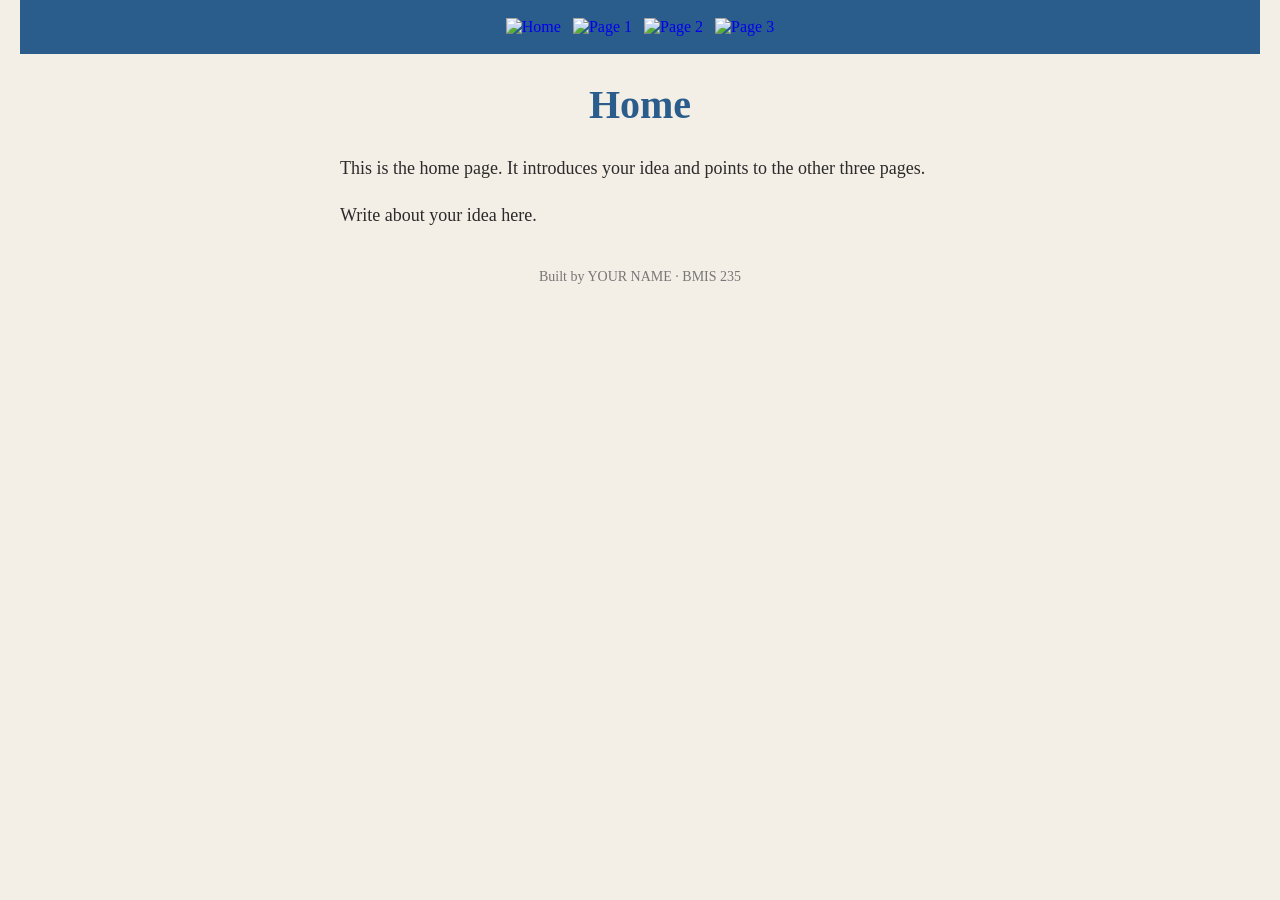
==== index.html @ 2a99c0ae "Initial commit" ====
<!DOCTYPE html>
<!--
  Author: YOUR NAME
  GU username: YOUR-GU-USERNAME
  Course: BMIS 235 - HTML-3
-->
<html lang="en">
<head>
<meta charset="utf-8">
<meta name="author" content="YOUR NAME">
<title>Home</title>

<!-- this one line connects the page to the stylesheet -->
<link rel="stylesheet" href="styles.css">
</head>
<body>

<!-- ===== MENU ============================================================
     The menu is four links. Each link wraps an image instead of words.
     Build it once on this page, check that every link works,
     then copy the whole <nav> block and paste it over the menu on the
     other three pages, so every page has the exact same menu.
     ===================================================================== -->
<nav>
    <a href="index.html"><img src="img/home.png" alt="Home"></a>
    <a href="page1.html"><img src="img/page1.png" alt="Page 1"></a>
    <a href="page2.html"><img src="img/page2.png" alt="Page 2"></a>
    <a href="page3.html"><img src="img/page3.png" alt="Page 3"></a>
</nav>

<h1>Home</h1>
<p>This is the home page. It introduces your idea and points to the other three pages.</p>
<p>Write about your idea here.</p>

<!-- ===== SHOWCASE ======================================================
     This box is empty on purpose. In Part 7 you paste an interactive
     graphic BETWEEN the opening <div> and the closing </div> below.
     ===================================================================== -->
<div class="showcase"></div>

<!-- Footer: fill in your name -->
<footer>Built by YOUR NAME &middot; BMIS 235</footer>

</body>
</html>
---- styles.css ----
/* =====================================================================
   styles.css  ·  YOUR BRAND
   ---------------------------------------------------------------------
   This one file is your brand guide. Every page that links to it gets
   the same font, the same colors and the same spacing.
   Change a color here once, and every page changes.

   Use the same font and colors you picked for your Excel menu images,
   so the menu and the pages look like one brand.
   ===================================================================== */

body {
    font-family: Georgia, "Times New Roman", serif;
    background-color: #f4efe6;
    color: #2b2b2b;
    margin: 0;
    padding: 0 20px 40px 20px;
}

/* the menu at the top of every page */
nav {
    background-color: #2b5d8c;
    padding: 14px;
    text-align: center;
}

/* every image inside the menu is forced to the same height.
   If your images still look different sizes, their WIDTHS are
   different: go back to Excel and make every cell the same size. */
nav img {
    height: 50px;
    margin: 4px;
    vertical-align: middle;
}

/* no underline or border around the image links */
nav a {
    text-decoration: none;
}

h1 {
    color: #2b5d8c;
    text-align: center;
    font-size: 40px;
}

p {
    max-width: 600px;
    margin: 20px auto;
    font-size: 18px;
    line-height: 1.5;
}

footer {
    text-align: center;
    font-size: 14px;
    color: #777777;
    margin-top: 40px;
}
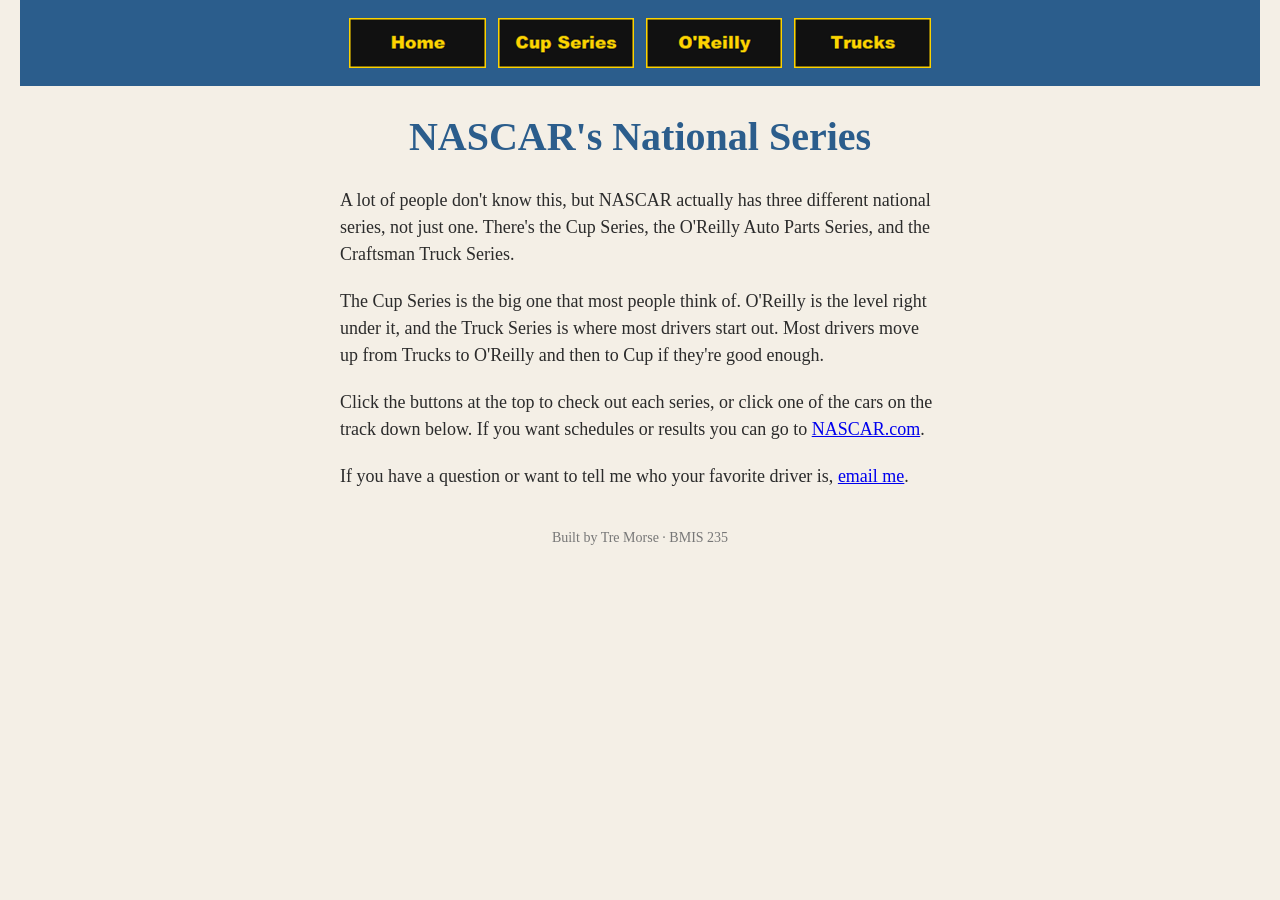
==== commit 0249d0ee: "Add NASCAR menu and home page content" ====
--- a/index.html
+++ b/index.html
@@ -1,14 +1,14 @@
 <!DOCTYPE html>
 <!--
-  Author: YOUR NAME
-  GU username: YOUR-GU-USERNAME
+  Author: Tre Morse
+  GU username: rmorse
   Course: BMIS 235 - HTML-3
 -->
 <html lang="en">
 <head>
 <meta charset="utf-8">
-<meta name="author" content="YOUR NAME">
-<title>Home</title>
+<meta name="author" content="Tre Morse">
+<title>NASCAR's National Series</title>
 
 <!-- this one line connects the page to the stylesheet -->
 <link rel="stylesheet" href="styles.css">
@@ -23,14 +23,16 @@
      ===================================================================== -->
 <nav>
     <a href="index.html"><img src="img/home.png" alt="Home"></a>
-    <a href="page1.html"><img src="img/page1.png" alt="Page 1"></a>
-    <a href="page2.html"><img src="img/page2.png" alt="Page 2"></a>
-    <a href="page3.html"><img src="img/page3.png" alt="Page 3"></a>
+    <a href="cup.html"><img src="img/cup.png" alt="Cup Series"></a>
+    <a href="oreilly.html"><img src="img/oreilly.png" alt="O'Reilly"></a>
+    <a href="trucks.html"><img src="img/trucks.png" alt="Trucks"></a>
 </nav>
 
-<h1>Home</h1>
-<p>This is the home page. It introduces your idea and points to the other three pages.</p>
-<p>Write about your idea here.</p>
+<h1>NASCAR's National Series</h1>
+<p>A lot of people don't know this, but NASCAR actually has three different national series, not just one. There's the Cup Series, the O'Reilly Auto Parts Series, and the Craftsman Truck Series.</p>
+<p>The Cup Series is the big one that most people think of. O'Reilly is the level right under it, and the Truck Series is where most drivers start out. Most drivers move up from Trucks to O'Reilly and then to Cup if they're good enough.</p>
+<p>Click the buttons at the top to check out each series, or click one of the cars on the track down below. If you want schedules or results you can go to <a href="https://www.nascar.com">NASCAR.com</a>.</p>
+<p>If you have a question or want to tell me who your favorite driver is, <a href="mailto:rmorse@zagmail.gonzaga.edu">email me</a>.</p>
 
 <!-- ===== SHOWCASE ======================================================
      This box is empty on purpose. In Part 7 you paste an interactive
@@ -39,7 +41,7 @@
 <div class="showcase"></div>
 
 <!-- Footer: fill in your name -->
-<footer>Built by YOUR NAME &middot; BMIS 235</footer>
+<footer>Built by Tre Morse &middot; BMIS 235</footer>
 
 </body>
 </html>
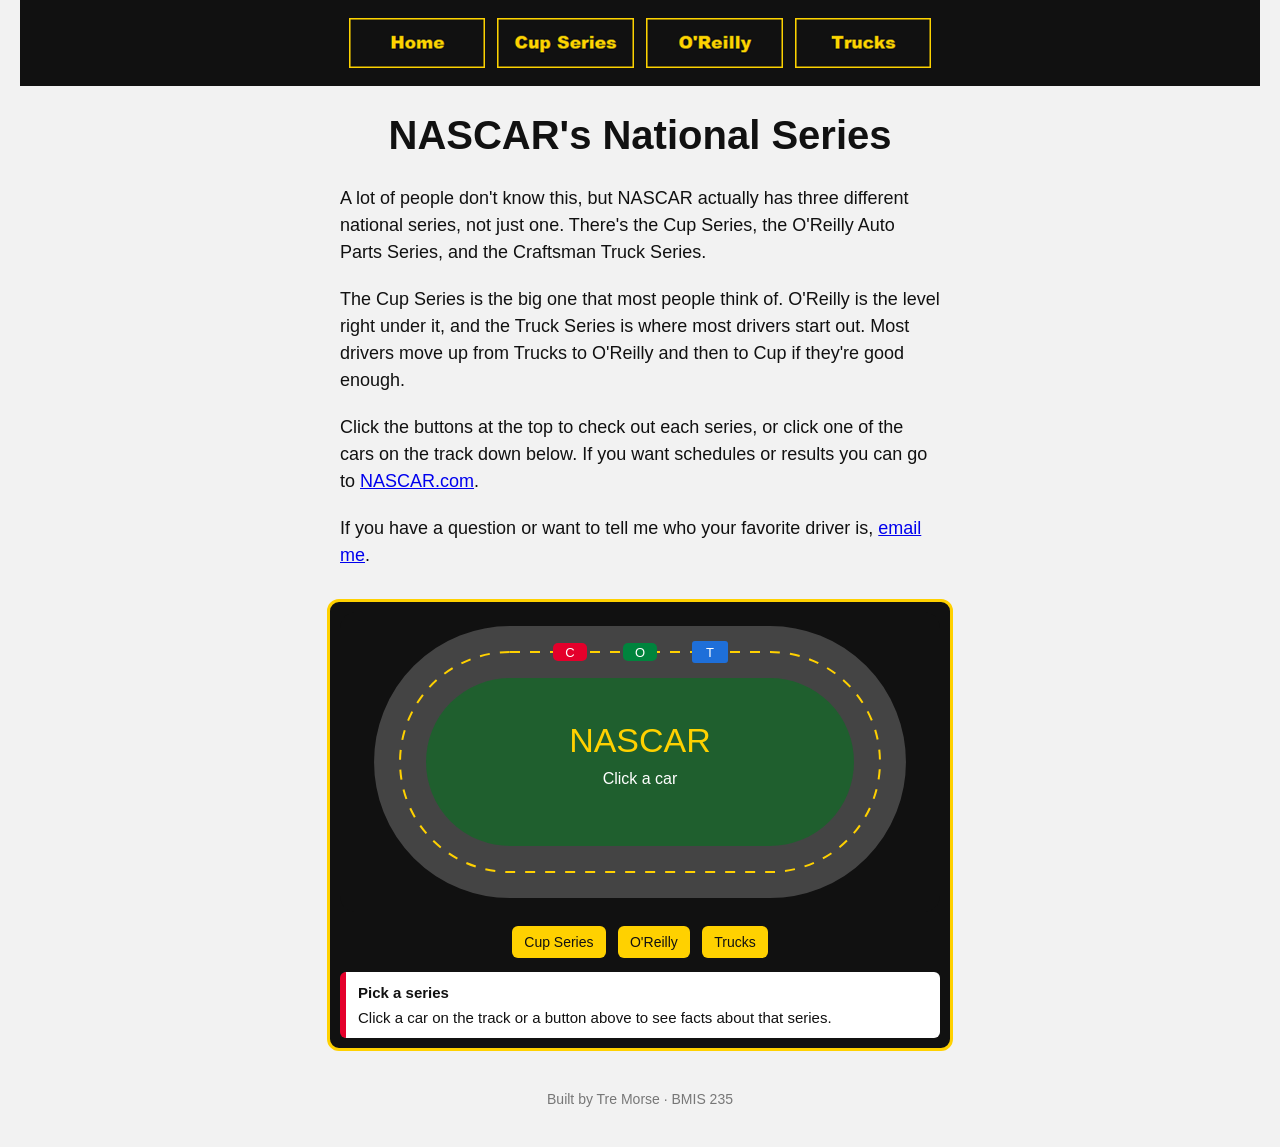
==== commit 4187e902: "Add interactive track graphic" ====
--- a/index.html
+++ b/index.html
@@ -38,7 +38,137 @@
      This box is empty on purpose. In Part 7 you paste an interactive
      graphic BETWEEN the opening <div> and the closing </div> below.
      ===================================================================== -->
-<div class="showcase"></div>
+<div class="showcase">
+<!-- HTML: a picture of an oval track with one car for each series.
+     Clicking a car or a button shows facts about that series in the box below -->
+<div class="nt-wrap">
+  <svg class="nt-track" viewBox="0 0 600 300">
+    <rect x="0" y="0" width="600" height="300" rx="16" fill="#111111"/>
+    <path class="nt-asphalt" d="M 170 40 H 430 A 110 110 0 0 1 430 260 H 170 A 110 110 0 0 1 170 40 Z"/>
+    <path class="nt-line" d="M 170 40 H 430 A 110 110 0 0 1 430 260 H 170 A 110 110 0 0 1 170 40 Z"/>
+    <text x="300" y="140" class="nt-title">NASCAR</text>
+    <text x="300" y="172" class="nt-hint">Click a car</text>
+    <g class="nt-car" onclick="showSeries('cup')">
+      <rect x="213" y="31" width="34" height="18" rx="5" fill="#E4002B"/>
+      <text x="230" y="45">C</text>
+    </g>
+    <g class="nt-car" onclick="showSeries('oreilly')">
+      <rect x="283" y="31" width="34" height="18" rx="5" fill="#00843D"/>
+      <text x="300" y="45">O</text>
+    </g>
+    <g class="nt-car" onclick="showSeries('trucks')">
+      <rect x="352" y="29" width="36" height="22" rx="3" fill="#1E6FD9"/>
+      <text x="370" y="45">T</text>
+    </g>
+  </svg>
+  <div class="nt-buttons">
+    <button onclick="showSeries('cup')">Cup Series</button>
+    <button onclick="showSeries('oreilly')">O'Reilly</button>
+    <button onclick="showSeries('trucks')">Trucks</button>
+  </div>
+  <div class="nt-info">
+    <strong id="nt-name">Pick a series</strong>
+    <span id="nt-text">Click a car on the track or a button above to see facts about that series.</span>
+  </div>
+</div>
+
+<!-- CSS: colors and sizes for the track, cars, buttons and info box.
+     Every rule starts with .showcase so it only changes things inside this box -->
+<style>
+.showcase .nt-wrap {
+  font-family: Arial, Helvetica, sans-serif;
+  max-width: 600px;
+  margin: 30px auto;
+  background: #111111;
+  border: 3px solid #FFD100;
+  border-radius: 12px;
+  padding: 10px;
+}
+.showcase .nt-track {
+  display: block;
+  width: 100%;
+  height: auto;
+}
+.showcase .nt-asphalt {
+  fill: #1f5f2e;
+  stroke: #444444;
+  stroke-width: 52;
+}
+.showcase .nt-line {
+  fill: none;
+  stroke: #FFD100;
+  stroke-width: 2;
+  stroke-dasharray: 10 10;
+}
+.showcase .nt-title {
+  fill: #FFD100;
+  font-family: "Arial Black", Arial, sans-serif;
+  font-size: 34px;
+  text-anchor: middle;
+}
+.showcase .nt-hint {
+  fill: #ffffff;
+  font-size: 16px;
+  text-anchor: middle;
+}
+.showcase .nt-car {
+  cursor: pointer;
+}
+.showcase .nt-car text {
+  fill: #ffffff;
+  font-family: "Arial Black", Arial, sans-serif;
+  font-size: 13px;
+  text-anchor: middle;
+}
+.showcase .nt-buttons {
+  text-align: center;
+  margin: 10px 0;
+}
+.showcase .nt-buttons button {
+  font-family: "Arial Black", Arial, sans-serif;
+  font-size: 14px;
+  background: #FFD100;
+  color: #111111;
+  border: none;
+  border-radius: 6px;
+  padding: 8px 12px;
+  margin: 4px;
+  cursor: pointer;
+}
+.showcase .nt-buttons button:hover {
+  background: #E4002B;
+  color: #ffffff;
+}
+.showcase .nt-info {
+  background: #ffffff;
+  color: #111111;
+  border-left: 6px solid #E4002B;
+  border-radius: 6px;
+  padding: 10px 12px;
+  font-size: 15px;
+  line-height: 1.4;
+}
+.showcase #nt-name {
+  display: block;
+  margin-bottom: 4px;
+}
+</style>
+
+<!-- JavaScript: the facts for each series, and a function that
+     puts the right facts in the info box when something is clicked -->
+<script>
+var facts = {
+  cup: ["NASCAR Cup Series", "The top level of NASCAR, racing since 1949. 36 points races, starting with the Daytona 500. Chevrolet, Ford and Toyota race the Next Gen car."],
+  oreilly: ["NASCAR O'Reilly Auto Parts Series", "The second level, racing since 1982. It used to be the Busch, Nationwide and Xfinity Series, and got the O'Reilly name in 2025."],
+  trucks: ["NASCAR Craftsman Truck Series", "The third level, racing since 1995. Drivers race full-size pickup trucks, and a lot of young drivers start here."]
+};
+
+function showSeries(series) {
+  document.getElementById("nt-name").textContent = facts[series][0];
+  document.getElementById("nt-text").textContent = facts[series][1];
+}
+</script>
+</div>
 
 <!-- Footer: fill in your name -->
 <footer>Built by Tre Morse &middot; BMIS 235</footer>
--- a/styles.css
+++ b/styles.css
@@ -1,32 +1,28 @@
 /* =====================================================================
-   styles.css  ·  YOUR BRAND
+   styles.css  ·  NASCAR BRAND
    ---------------------------------------------------------------------
-   This one file is your brand guide. Every page that links to it gets
+   This one file is my brand guide. Every page that links to it gets
    the same font, the same colors and the same spacing.
-   Change a color here once, and every page changes.
-
-   Use the same font and colors you picked for your Excel menu images,
-   so the menu and the pages look like one brand.
+   Font: Arial Black for headings, Arial for text
+   Colors: black #111111, yellow #FFD100, red #E4002B
    ===================================================================== */
 
 body {
-    font-family: Georgia, "Times New Roman", serif;
-    background-color: #f4efe6;
-    color: #2b2b2b;
+    font-family: Arial, Helvetica, sans-serif;
+    background-color: #f2f2f2;
+    color: #111111;
     margin: 0;
     padding: 0 20px 40px 20px;
 }
 
 /* the menu at the top of every page */
 nav {
-    background-color: #2b5d8c;
+    background-color: #111111;
     padding: 14px;
     text-align: center;
 }
 
-/* every image inside the menu is forced to the same height.
-   If your images still look different sizes, their WIDTHS are
-   different: go back to Excel and make every cell the same size. */
+/* every image inside the menu is forced to the same height. */
 nav img {
     height: 50px;
     margin: 4px;
@@ -39,7 +35,8 @@
 }
 
 h1 {
-    color: #2b5d8c;
+    font-family: "Arial Black", Arial, sans-serif;
+    color: #111111;
     text-align: center;
     font-size: 40px;
 }
@@ -51,6 +48,13 @@
     line-height: 1.5;
 }
 
+ul {
+    max-width: 560px;
+    margin: 10px auto;
+    font-size: 18px;
+    line-height: 1.5;
+}
+
 footer {
     text-align: center;
     font-size: 14px;
